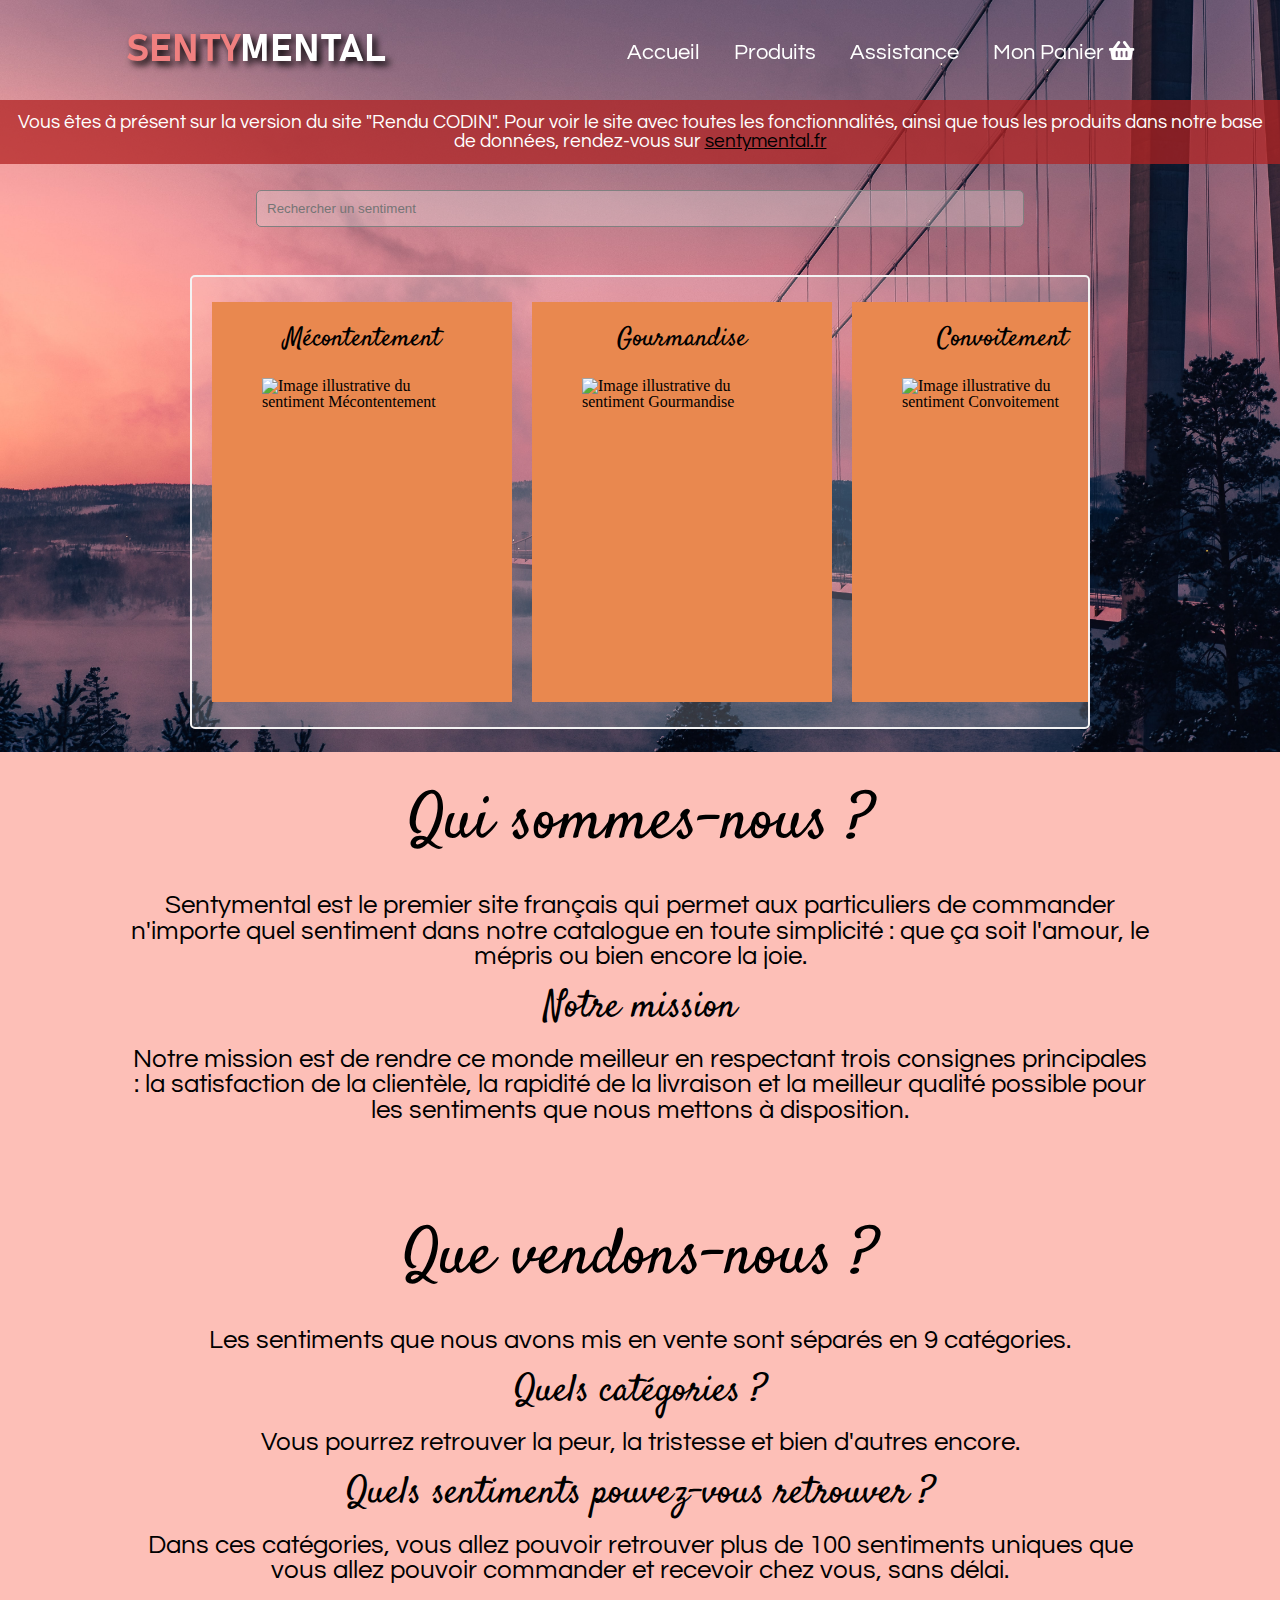
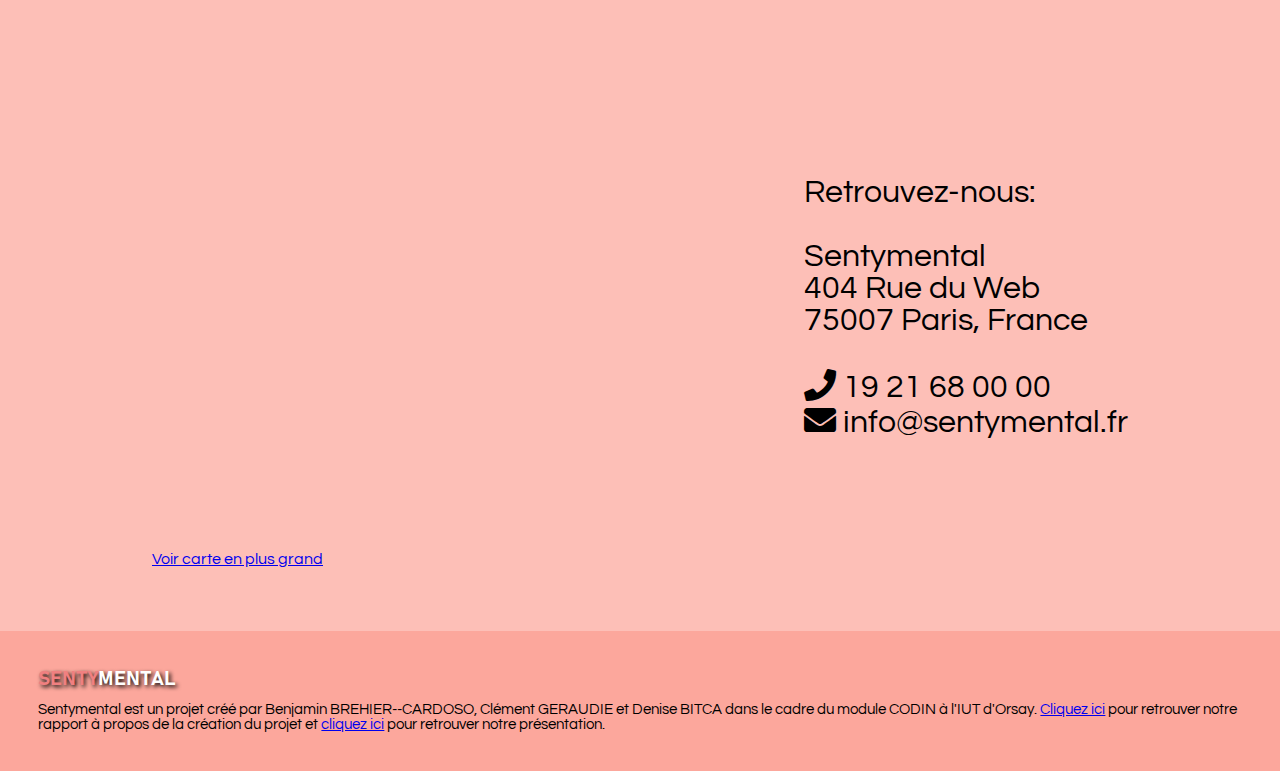
==== index.html @ 85fe813f "Upload du site" ====
<!DOCTYPE html>
<html lang="fr">
<!--En-tête de la page-->

<head>
    <meta name="viewport" content="width=device-width, initial-scale=1.0">
    <meta name="title" content="Sentymental">
    <meta name="description" content="Sentymental est le premier site français qui permet les particuliers de commander n'importe quel sentiment dans notre catalogue en toute simplicité.">
    <meta name="keywords" content="sentiments, sentymental, acheter">
    <meta name="robots" content="
        index, nofollow">
    <meta http-equiv="Content-Type" content="text/html; charset=utf-8">
    <meta name="language" content="French">
    <meta name="revisit-after" content="30 days">
    <meta name="author" content="Benjamin BREHIER-CARDOSO, Clement GERAUDIE, Rafael BITCA">
    <title>Accueil | Sentymental</title>
    <link rel="stylesheet" href="ressources/styles/css/reset.css">
    <link rel="stylesheet" href="ressources/styles/css/all.css">
    <link rel="stylesheet" href="ressources/styles/fa/css/all.min.css">
    <script src="ressources/scripts/js/index.js"></script>
    <script src="ressources/scripts/js/panier.js"></script>
    <script src="https://ajax.googleapis.com/ajax/libs/jquery/1.4.4/jquery.min.js"></script>
    <link rel="stylesheet" href="ressources/styles/css/accueil.css">
    <link rel="icon" type="image/ico" href="favicon.ico">
    <script>
        window.caroussel_length = 15
    </script>
    <style>
        .warning {
            display: flex;
            flex-flow: column;
            justify-content: center;
            align-items: center;
            background-color: #b22222bc;
            color: white;
            font-size: 1.5vw;
            text-align: center;
            padding: 1vw;
        }

        .warning>p>a {
            color: black;
        }

        @media screen and (max-width: 950px) {
            .warning {
                font-size: 5vw;
                padding: 5vw;
            }
        }
    </style>
</head>
<!--Corps de la page-->

<body onload="loadpage(); loadPurchase();">
    <!--Header de la page-->

    <header>
        <div id="logo">
            <a href="index.html"><span style="color:#F08080;">SENTY</span><span style="color:#FFFFFF;">MENTAL</span></a>
        </div>
        <div class="menuicon">
            <i class="fas fa-bars"></i>
        </div>
        <nav>
            <ul>
                <li><a id="accueil" href="#">Accueil</a>
                    <div class="dd-a">
                        <a href="index.html#">Page principale</a>
                        <a href="index.html#apropos">À propos de nous</a>
                        <a href="index.html#contact">Informations générales</a>
                    </div>
                </li>
                <li><a id="produits" href="#">Produits</a>
                    <div class="dd-p">
                        <a id="categories" href="categories.html">Catégories</a>
                        <a id="promotion" href="promotion.html">Promotion</a>
                    </div>
                </li>
                <li><a id="assistance" href="assistance.html">Assistance</a></li>
                <li><a id="panier" href="panier.html">Mon Panier <i class="fas fa-shopping-basket"></i></a></li>
            </ul>
        </nav>
    </header>
    <div class="whitespace"></div>
    <menu>
        <li><a id="accueil_m" href="#">Accueil</a></li>
        <li class="tiny"><a id="landing_m" href="index.html#">Page principale</a></li>
        <li class="tiny"><a id="apropos_m" href="index.html#apropos">À propos de nous</a></li>
        <li class="tiny"><a id="contact_m" href="index.html#contact">Informations générales</a></li>
        <li><a id="produits_m" href="#">Produits</a></li>
        <li class="tiny"><a id="categories_m" href="categories.html">Catégories</a></li>
        <li class="tiny"><a id="promotion_m" href="promotion.html">Promotion</a></li>
        <li><a id="assistance_m" href="assistance.html">Assistance</a></li>
        <li><a id="panier_m" href="panier.html">Mon Panier</a></li>
    </menu> <!-- Landing -->
    <div class="warning">
        <p>
            Vous êtes à présent sur la version du site "Rendu CODIN". Pour voir le site avec toutes les fonctionnalités, ainsi que tous les produits dans notre base de données, rendez-vous sur <a target="_blank" href="https://sentymental.fr">sentymental.fr</a>
        </p>
    </div>
    <div id="landing">
        <div id="barre-recherche">
            <input disabled placeholder="Rechercher un sentiment" type="search" id="recherche">
        </div>
        <div id="caroussel">
            <div id="caroussel-rectangle">
                <div class="caroussel-start">

                </div>
                <div class="caroussel-item" id="item1">
                    <h1>Mécontentement</h1>
                    <img alt="Image illustrative du sentiment Mécontentement" width="200" height="200" src="https://cdn.pixabay.com/photo/2017/10/05/15/05/cat-2819678_960_720.jpg">
                </div>
                <div class="caroussel-item" id="item2">
                    <h1>Gourmandise</h1>
                    <img alt="Image illustrative du sentiment Gourmandise" width="200" height="200" src="https://cdn.pixabay.com/photo/2014/11/17/18/32/bird-of-prey-535008_960_720.jpg">
                </div>
                <div class="caroussel-item" id="item3">
                    <h1>Convoitement</h1>
                    <img alt="Image illustrative du sentiment Convoitement" width="200" height="200" src="https://actugeekgaming.com/wp-content/uploads/2019/03/Seigneur-des-Anneaux-Gollum-1068x601.jpg">
                </div>
                <div class="caroussel-item" id="item4">
                    <h1>Refus de croire </h1>
                    <img alt="Image illustrative du sentiment Refus de croire " width="200" height="200" src="https://cdn.pixabay.com/photo/2015/07/13/11/56/girl-843076_960_720.jpg">
                </div>
                <div class="caroussel-item" id="item5">
                    <h1>Comblé</h1>
                    <img alt="Image illustrative du sentiment Comblé" width="200" height="200" src="https://cdn.pixabay.com/photo/2014/04/02/17/05/couple-307924_960_720.png">
                </div>
                <div class="caroussel-item" id="item6">
                    <h1>Abattement</h1>
                    <img alt="Image illustrative du sentiment Abattement" width="200" height="200" src="https://cdn.pixabay.com/photo/2013/07/12/15/34/depressed-150107_960_720.png">
                </div>
                <div class="caroussel-item" id="item7">
                    <h1>Jalousie</h1>
                    <img alt="Image illustrative du sentiment Jalousie" width="200" height="200" src="https://cdn.pixabay.com/photo/2020/04/25/22/47/divorce-5092953_960_720.jpg">
                </div>
                <div class="caroussel-item" id="item8">
                    <h1>Irritation</h1>
                    <img alt="Image illustrative du sentiment Irritation" width="200" height="200" src="https://cdn.pixabay.com/photo/2018/01/04/21/13/young-3061646_960_720.jpg">
                </div>
                <div class="caroussel-item" id="item9">
                    <h1>Craintif</h1>
                    <img alt="Image illustrative du sentiment Craintif" width="200" height="200" src="https://cdn.pixabay.com/photo/2014/04/05/11/06/people-314481_960_720.jpg">
                </div>
                <div class="caroussel-item" id="item10">
                    <h1>Anxiété</h1>
                    <img alt="Image illustrative du sentiment Anxiété" width="200" height="200" src="https://cdn.pixabay.com/photo/2015/01/05/12/58/model-589219_960_720.jpg">
                </div>
                <div class="caroussel-item" id="item11">
                    <h1>Humiliation</h1>
                    <img alt="Image illustrative du sentiment Humiliation" width="200" height="200" src="https://cdn.pixabay.com/photo/2015/07/27/22/55/girl-863686_960_720.jpg">
                </div>
                <div class="caroussel-item" id="item12">
                    <h1>Démuni</h1>
                    <img alt="Image illustrative du sentiment Démuni" width="200" height="200" src="https://cdn.pixabay.com/photo/2018/02/11/08/45/people-3145309_960_720.jpg">
                </div>
                <div class="caroussel-item" id="item13">
                    <h1>Rassuré </h1>
                    <img alt="Image illustrative du sentiment Rassuré " width="200" height="200" src="https://cdn.pixabay.com/photo/2015/01/07/15/51/woman-591576_960_720.jpg">
                </div>
                <div class="caroussel-item" id="item14">
                    <h1>Méfiance</h1>
                    <img alt="Image illustrative du sentiment Méfiance" width="200" height="200" src="https://cdn.pixabay.com/photo/2019/11/14/12/57/people-4626101_960_720.jpg">
                </div>
                <div class="caroussel-item" id="item15">
                    <h1>Affligé</h1>
                    <img alt="Image illustrative du sentiment Affligé" width="200" height="200" src="https://cdn.pixabay.com/photo/2018/02/28/10/36/sad-3187671_960_720.jpg">
                </div>
                <div class="caroussel-stop">

                </div>
            </div>
        </div>
    </div>
    <!-- Fin Landing -->
    <!-- Informations -->
    <div id="apropos">
        <section id="qui">
            <h2>Qui sommes-nous ?</h2>
            <p>
                Sentymental est le premier site français qui permet aux particuliers de commander n'importe quel sentiment dans notre catalogue en toute simplicité : que ça soit l'amour, le mépris ou bien encore la joie.
            </p>
            <h3>Notre mission</h3>
            <p>
                Notre mission est de rendre ce monde meilleur en respectant trois consignes principales : la satisfaction de la clientèle, la rapidité de la livraison et la meilleur qualité possible pour les sentiments que nous mettons à disposition.
            </p>
        </section>
        <section id="quoi">
            <h2>Que vendons-nous ?</h2>
            <p>
                Les sentiments que nous avons mis en vente sont séparés en 9 catégories.
            </p>
            <h3>Quels catégories ?</h3>
            <p>
                Vous pourrez retrouver la peur, la tristesse et bien d'autres encore.
            </p>
            <h3>Quels sentiments pouvez-vous retrouver ?</h3>
            <p>
                Dans ces catégories, vous allez pouvoir retrouver plus de 100 sentiments uniques que vous allez pouvoir commander et recevoir chez vous, sans délai.
            </p>
        </section>
    </div>
    <div id="contact">
        <div id="carte">
            <iframe id="mobile_carte" width="300" height="300" src="https://www.openstreetmap.org/export/embed.html?bbox=2.3161384463310246%2C48.86004754159256%2C2.320601642131806%2C48.8615527456014&amp;layer=mapnik&amp;marker=48.86079926695512%2C2.318370044231415"></iframe>
            <iframe id="ordi_carte" width="500" height="500" src="https://www.openstreetmap.org/export/embed.html?bbox=2.3161384463310246%2C48.86004754159256%2C2.320601642131806%2C48.8615527456014&amp;layer=mapnik&amp;marker=48.86079926695512%2C2.318370044231415"></iframe>
            <a target="_blank" href="https://www.openstreetmap.org/?mlat=48.86080&amp;mlon=2.31837#map=19/48.86080/2.31837">Voir carte en plus grand</a>
        </div>
        <div id="mobilespacer"></div>
        <div id="info">
            <address>
                Retrouvez-nous:
                <br>
                <br>
                Sentymental
                <br>
                404 Rue du Web
                <br>
                75007 Paris, France
                <br>
                <br>
                <i class="fa fa-phone"></i> 19 21 68 00 00
                <br>
                <i class="fa fa-envelope"></i> info@sentymental.fr
            </address>
        </div>
    </div>
    <!-- Fin Informations -->
    <script>
        window.currentitem = 2;
        window.autoScrollInterval = setInterval(() => {
            autoScroll();
        }, 4000);
    </script>
    <footer>
        <div id="footerlogo">
            <span style="color:#F08080;">SENTY</span><span style="color:#FFFFFF;">MENTAL</span>
        </div>
        <div id="footertexte">
            <p>
                Sentymental est un projet créé par Benjamin BREHIER--CARDOSO, Clément GERAUDIE et Denise BITCA dans le cadre du module CODIN
                à l'IUT d'Orsay. <a target="_blank" href="rapport.pdf">Cliquez ici</a> pour retrouver notre rapport à propos de la création
                du projet et <a target="_blank" href="presentation.pdf">cliquez ici</a> pour retrouver notre présentation.
            </p>
        </div>
    </footer>
</body>

</html>
---- ressources/styles/css/all.css ----
/*
    Dernière addition le : 05-01-2021
    Par : Rafael
*/

/*Fonts*/

@font-face {
    font-family: "Questrial";
    src: url('../fonts/Questrial.ttf');
}

@font-face {
    font-family: "Satisfy";
    src: url('../fonts/Satisfy.ttf');
}

@font-face {
    font-family: "Bahnschrift";
    src: url('../fonts/Bahnschrift.ttf');
}

/*General*/

body,
html {
    margin: 0;
    width: 100%;
    height: 100%;
    scroll-behavior: smooth;
}

a,
p {
    font-family: "Questrial", Arial, Helvetica, sans-serif;
}

h1,
h2,
h3,
h4,
h5,
h6 {
    font-family: "Satisfy", "Segoe Script", Lucida, cursive;
}

/* Header */

header,
menu {
    z-index: 2;
}

header {
    height: 100px;
    width: 100%;
    float: left;
    display: flex;
    flex-flow: row nowrap;
    align-items: center;
    justify-content: space-around;
    transition: background-color 1s;
}

.headerscroll {
    background-color: #fca79c;
}

#logo>a>span,
#footerlogo>span {
    font-family: "Bahnschrift", Arial, Helvetica, sans-serif;
    font-size: 3vw;
    font-weight: bold;
    float: left;
    text-shadow: 0.1em 0.1em 0.2em black;
    white-space: nowrap;
}

#logo {
    margin: 10px;
    user-select: none;
}

header ul {
    float: right;
}

header ul li {
    display: inline-block;
    margin-top: 5px;
    margin-right: 30px;
    font-size: 1.75vw;
    font-family: "Questrial", Arial, sans-serif;

}

header ul li a {
    text-decoration: none;
    color: #FFF;
}

/*Dropdown menu*/

header ul li:hover .dd-a,
header ul li:hover .dd-p,
.dd-a:hover,
.dd-p:hover {
    display: flex;
    flex-flow: column;
    position: absolute;
    padding-top: 20px;
    top: 50px;
}

.dd-a,
.dd-p {
    display: none;
    width: auto;
    height: auto;
    margin-top: 0.5vw;
}

.dd-a>a,
.dd-p>a {
    color: black;
    background-color: white;
    font-size: 1.5vw;
    padding: 1.5vw;
}

.dd-a>a:hover,
.dd-p>a:hover {
    background-color: #f3f3f3;
}

.actif {
    border-bottom: 3px solid #ADD8E6;
}

.whitespace {
    height: 100px;
}

/*Footer*/

footer {
    width: 100%;
    background-color: #fca79c;
}

#footerlogo {
    padding: 3vw;
    padding-bottom: 1vw;
    display: flex;
}

#footerlogo>span {
    font-size: 20px;
}

#footertexte {
    padding: 0px 3vw 3vw 3vw;
    display: flex;
}

#footertexte>p {
    font-size: 15px;
}

/*Choses mobiles*/

.menuicon {
    display: none;
}

menu {
    display: none;
}

/*Appels media*/

@media screen and (min-width: 2560px) {

    /*Header*/
    header {
        padding: 1.5vw 0px;
    }
}

@media screen and (max-width: 950px) {

    /*Header - Menu*/

    header {
        display: grid;
        grid-template-columns: 80% 20%;
        grid-template-rows: 15vw;
        height: 15vw;
    }

    .whitespace {
        height: 15vw;
    }

    header>nav {
        display: none;
    }

    /*Logo*/

    #logo {
        display: flex;
        justify-content: center;
        align-items: center;
        width: 100%;
        height: 100%;
        margin: 0px;
    }

    #logo>a>span {
        font-size: 8.5vw;
    }

    /*Menu*/

    .menuicon {
        display: flex;
        color: black;
        justify-content: center;
        align-items: center;
        align-self: flex-start;
        height: 100%;
        width: 100%;
        font-size: 8.5vw;
    }

    menu {
        background-color: #FDBFB7;
        display: none;
        flex-flow: column;
        width: 100%;
    }

    menu>li {
        display: flex;
        justify-content: center;
        align-items: center;
        width: 100%;
        height: 75px;
        border: 1px black dashed;
        border-collapse: collapse;
    }

    menu>li>a {
        font-size: 35px;
        font-family: "Questrial";
        text-decoration: none;
        color: black;
    }

    /*Subsections du menu*/

    .tiny>a {
        font-size: 15px;

    }

    .tiny {
        height: 40px;
    }

    /*Footer*/

    #footerlogo {
        padding-bottom: 3vw;
    }
}
---- ressources/styles/css/accueil.css ----
/*
    Dernière addition le : 05-01-2021
    Par : Rafael
*/


/*Balises*/

body,
html {
    background-image: url(../images/bg/bg_1.jpg);
    background-size: cover;
    background-color: rgb(233, 136, 79);
}

address {
    font-family: "Questrial", Arial, Helvetica, sans-serif;
    font-size: 2.5vw;
}

/*Barre de recherches*/

#barre-recherche {
    width: 100%;
    height: auto;
    margin-bottom: 50px;
    display: flex;
    justify-content: center;
    align-items: center;
}

#recherche {
    width: 60vw;
    height: auto;
    padding: 10px;
    border-radius: 5px;
    border: 1px gray solid;
    transition: 0.5s;
}

#recherche:focus {
    outline: 0px;
    background-color: #FFC0CB;
}

/*Caroussel*/

#caroussel {
    width: 100%;
    height: 450px;
    display: flex;
    justify-content: center;
    align-items: center;
}

#caroussel-rectangle {
    width: 70%;
    height: 100%;
    display: flex;
    flex-flow: row nowrap;
    align-items: center;
    justify-content: flex-start;
    border: 2px #f3f3f3 solid;
    border-radius: 5px;
    background: rgba(255, 255, 255, 0.2);
    overflow: hidden;
    max-width: 1310px;
}

.caroussel-item:nth-child(1) {
    margin: 0px;
}

.caroussel-item {
    flex-shrink: 0;
    display: flex;
    align-items: center;
    flex-flow: column;
    width: 300px;
    height: 400px;
    margin: 0px 10px;
    background-color: rgb(233, 136, 79);
}

/*La propriete margin pour .caroussel-item ne marche pas correctement 
 *puisque son element parent .caroussel-rectangle utilise "overflow: auto". 
 *
 *On doit donc faire recours a un div au debut et un a la fin pour espacer
 *correctement.
*/
.caroussel-start,
.caroussel-stop {
    flex-shrink: 0;
    min-width: 10px;
    min-height: 400px;
}

.caroussel-item>h1 {
    font-size: 2vw;
    margin: 2vw;
    /*text-align: center;*/
}

/*Landing*/

#landing {
    width: 100%;
    padding: 2vw 0px 2vw 0px;
}

/*Informations*/

#apropos,
#contact {
    background: #FDBFB7;
}


/*#apropos*/

#apropos {
    display: flex;
    flex-flow: column;
    justify-content: center;
    align-items: center;
}

#qui,
#quoi {
    text-align: center;
    margin-bottom: 5vw;
    max-width: 80vw;
}

#qui>h2,
#quoi>h2 {
    margin: 3vw 0px 3vw 0px;
    font-size: 5vw;
    display: block;
    font-family: "Satisfy", "Segoe Script", Lucida, cursive;
}


#qui>h3,
#quoi>h3 {
    margin: 1.5vw 0px 1.5vw 0px;
    font-size: 3vw;
    display: block;
    font-family: "Satisfy", "Segoe Script", Lucida, cursive;
}

#qui>p,
#quoi>p {
    font-size: 2vw;
}

/*#contact*/

#contact {
    display: flex;
    flex-flow: row wrap;
    padding-bottom: 5vw;
    width: 100%;
    justify-content: space-evenly;
    align-items: center;
}

#mobilespacer {
    display: none;
}

/*Carte - PC*/

#carte {
    display: block;
    overflow: hidden;
    clear: both;
}

#carte>a {
    display: block;
}

#mobile_carte,
#ordi_carte {
    border: 0px;
    margin: 0px;
}

/*Choses mobiles*/

#mobile_carte {
    display: none;
}

/*Appels media*/

@media screen and (max-width: 950px) {

    /*Caroussel*/

    #caroussel-rectangle {
        width: 85%;
    }

    .caroussel-item>h1 {
        font-size: 10vw;
    }


    /*#apropos*/

    #qui>h2,
    #quoi>h2 {
        font-size: 7vw;
        margin: 5vw 0px 5vw 0px;
    }

    #qui>h3,
    #quoi>h3 {
        font-size: 5vw;
        margin: 3vw 0px 3vw 0px;
    }


    #qui>p,
    #quoi>p {
        font-size: 4vw;
    }

    /*Landing*/

    #landing {
        padding: 5vw 0px 5vw 0px;
    }

    /*#contact*/

    #contact {
        flex-flow: column;
    }

    #mobilespacer {
        display: block;
        width: 100px;
        height: 5.5vw;
    }

    /*Carte - Mobile*/

    #ordi_carte {
        display: none;
    }

    #mobile_carte {
        display: block;
    }

    address {
        font-size: 5vw;
    }
}
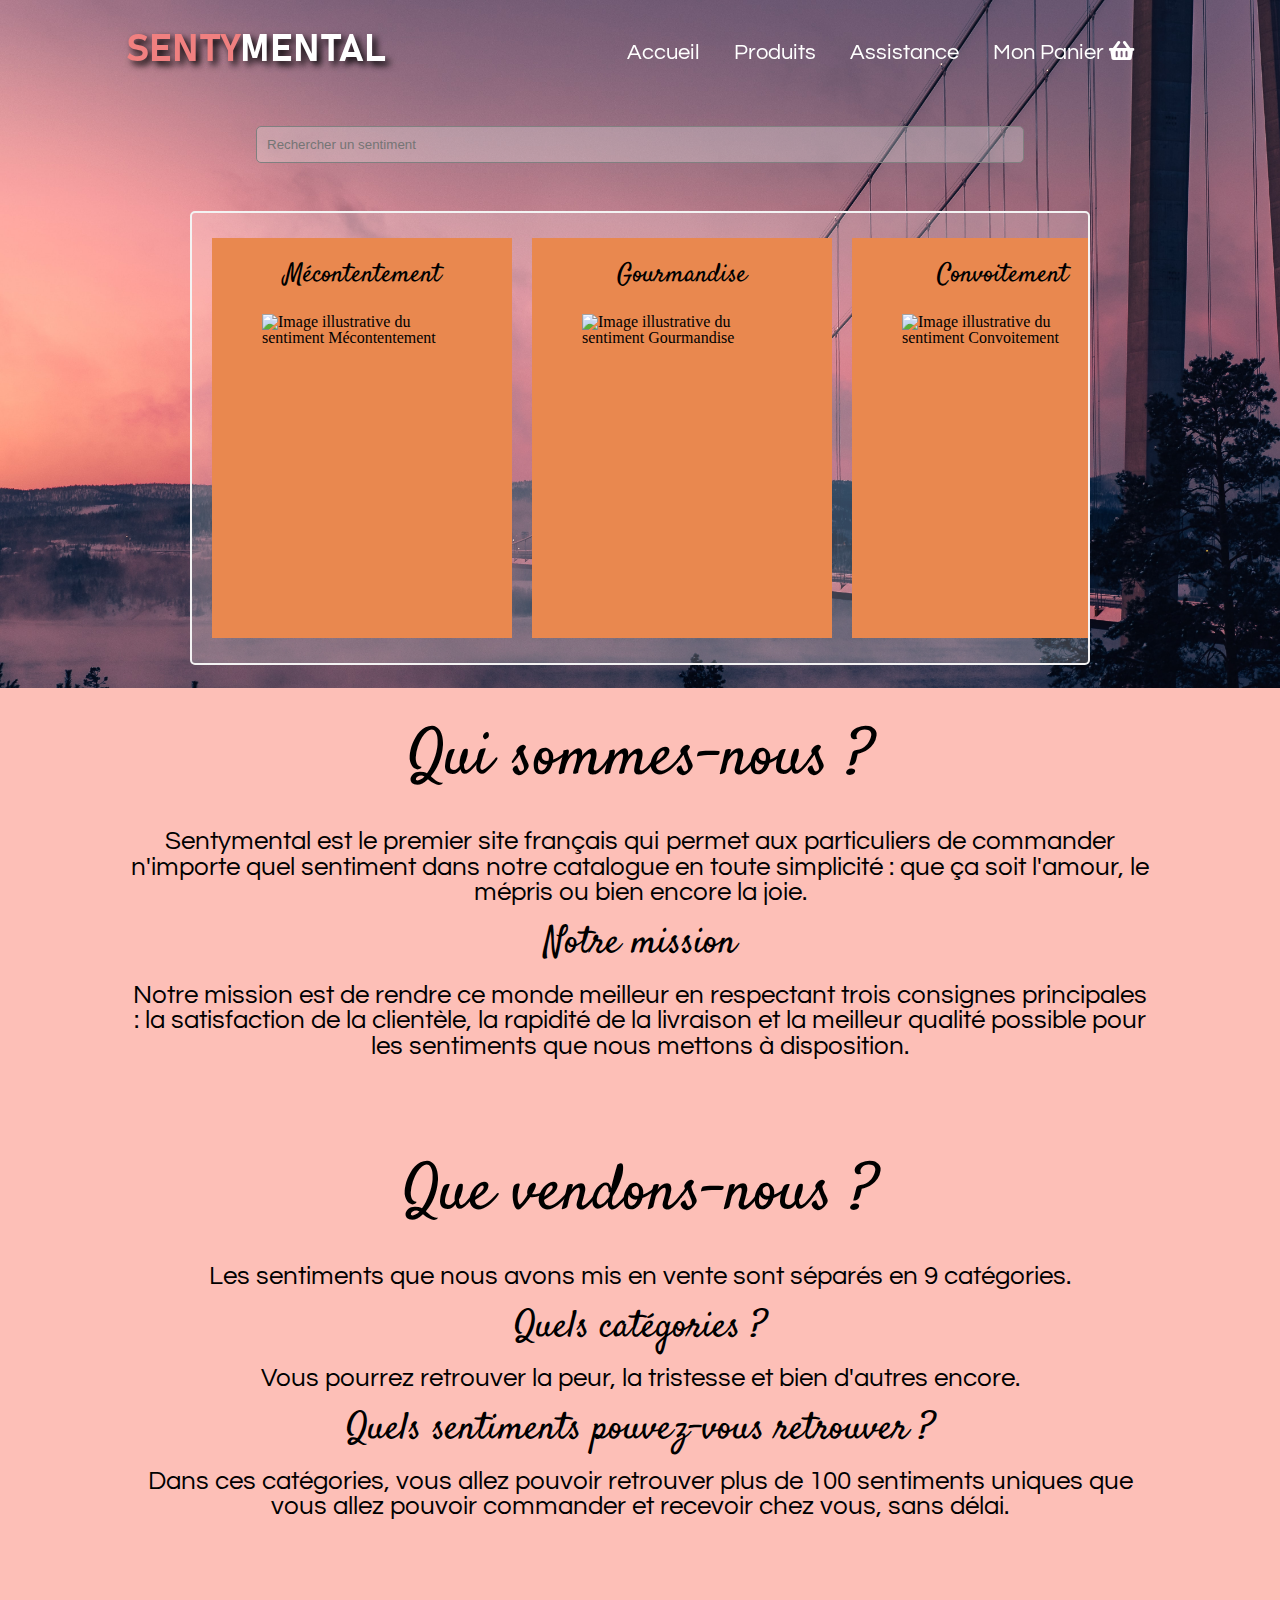
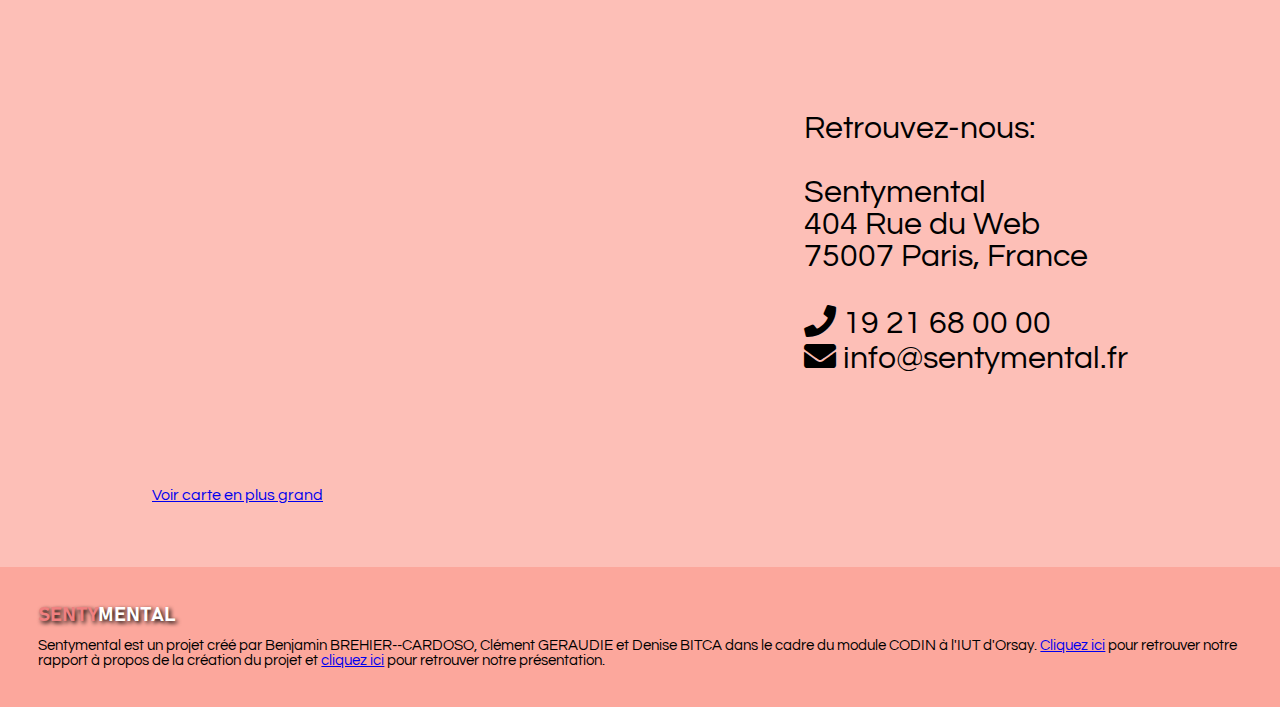
==== commit 4361444c: "Suppression warning version HTML" ====
--- a/index.html
+++ b/index.html
@@ -25,30 +25,6 @@
     <script>
         window.caroussel_length = 15
     </script>
-    <style>
-        .warning {
-            display: flex;
-            flex-flow: column;
-            justify-content: center;
-            align-items: center;
-            background-color: #b22222bc;
-            color: white;
-            font-size: 1.5vw;
-            text-align: center;
-            padding: 1vw;
-        }
-
-        .warning>p>a {
-            color: black;
-        }
-
-        @media screen and (max-width: 950px) {
-            .warning {
-                font-size: 5vw;
-                padding: 5vw;
-            }
-        }
-    </style>
 </head>
 <!--Corps de la page-->
 
@@ -94,11 +70,6 @@
         <li><a id="assistance_m" href="assistance.html">Assistance</a></li>
         <li><a id="panier_m" href="panier.html">Mon Panier</a></li>
     </menu> <!-- Landing -->
-    <div class="warning">
-        <p>
-            Vous êtes à présent sur la version du site "Rendu CODIN". Pour voir le site avec toutes les fonctionnalités, ainsi que tous les produits dans notre base de données, rendez-vous sur <a target="_blank" href="https://sentymental.fr">sentymental.fr</a>
-        </p>
-    </div>
     <div id="landing">
         <div id="barre-recherche">
             <input disabled placeholder="Rechercher un sentiment" type="search" id="recherche">
